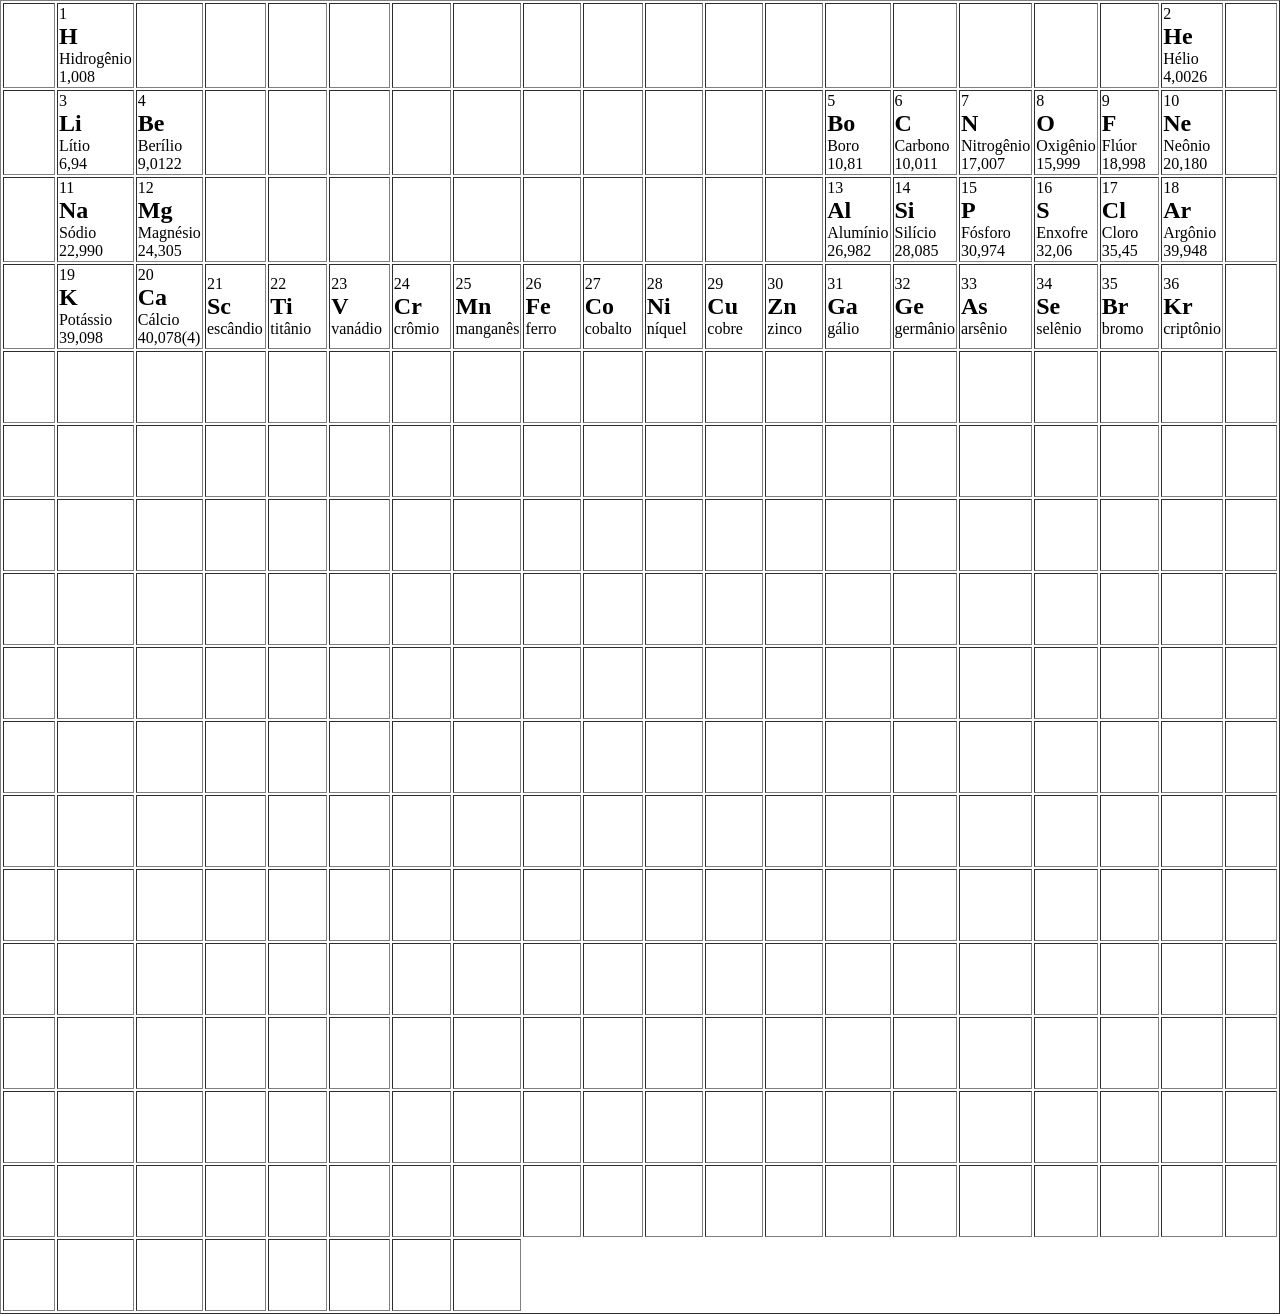
==== index.html @ b976ff1f "Add files via upload" ====
<!DOCTYPE html>
<html lang="en">
<head>
    <meta charset="UTF-8">
    <meta name="viewport" content="width=device-width, initial-scale=1.0">
    <title>Tabela</title>
    <link rel="stylesheet" href="style.css">
</head>
<body>
    <table border>
        <tr id="">
            <td class="border">
                <div></div>
                <h2></h2>
                <br>
            </td>
            <td class="border">
                <div>1</div>
                <h2>H</h2>
                Hidrogênio
                <br>1,008
            </td>
            <td class="border">
                <div></div>
                <h2></h2>
                <br>
            </td>
            <td class="border">
                <div></div>
                <h2></h2>
                <br>
            </td>
            <td class="border">
                <div></div>
                <h2></h2>
                <br>
            </td>
            <td class="border">
                <div></div>
                <h2></h2>
                <br>
            </td>
            <td class="border">
                <div></div>
                <h2></h2>
                <br>
            </td>
            <td class="border">
                <div></div>
                <h2></h2>
                <br>
            </td>
            <td class="border">
                <div></div>
                <h2></h2>
                <br>
            </td>
            <td class="border">
                <div></div>
                <h2></h2>
                <br>
            </td>
            <td class="border">
                <div></div>
                <h2></h2>
                <br>
            </td>
            <td class="border">
                <div></div>
                <h2></h2>
                <br>
            </td>
            <td class="border">
                <div></div>
                <h2></h2>
                <br>
            </td>
            <td class="border">
                <div></div>
                <h2></h2>
                <br>
            </td>
            <td class="border">
                <div></div>
                <h2></h2>
                <br>
            </td>
            <td class="border">
                <div></div>
                <h2></h2>
                <br>
            </td>
            <td class="border">
                <div></div>
                <h2></h2>
                <br>
            </td>
            <td class="border">
                <div></div>
                <h2></h2>
                <br>
            </td>
            <td class="border">
                <div>2</div>
                <h2>He</h2>
                Hélio
                <br>4,0026
            </td>
            <td class="border">
                <div></div>
                <h2></h2>
                <br>
            </td>
        </tr>
        <tr id="">
            <td class="border">
                <div></div>
                <h2></h2>
                <br>
            </td>
            <td class="border">
                <div>3</div>
                <h2>Li</h2>
                Lítio
                <br>6,94
            </td>
            <td class="border">
                <div>4</div>
                <h2>Be</h2>
                Berílio
                <br>9,0122
            </td>
            <td class="border">
                <div></div>
                <h2></h2>
                <br>
            </td>
            <td class="border">
                <div></div>
                <h2></h2>
                <br>
            </td>
            <td class="border">
                <div></div>
                <h2></h2>
                <br>
            </td>
            <td class="border">
                <div></div>
                <h2></h2>
                <br>
            </td>
            <td class="border">
                <div></div>
                <h2></h2>
                <br>
            </td>
            <td class="border">
                <div></div>
                <h2></h2>
                <br>
            </td>
            <td class="border">
                <div></div>
                <h2></h2>
                <br>
            </td>
            <td class="border">
                <div></div>
                <h2></h2>
                <br>
            </td>
            <td class="border">
                <div></div>
                <h2></h2>
                <br>
            </td>
            <td class="border">
                <div></div>
                <h2></h2>
                <br>
            </td>
            <td class="border">
                <div>5</div>
                <h2>Bo</h2>
                Boro
                <br>10,81
            </td>
            <td class="border">
                <div>6</div>
                <h2>C</h2>
                Carbono
                <br>10,011
            </td>
            <td class="border">
                <div>7</div>
                <h2>N</h2>
                Nitrogênio
                <br>17,007
            </td>
            <td class="border">
                <div>8</div>
                <h2>O</h2>
                Oxigênio
                <br>15,999
            </td>
            <td class="border">
                <div>9</div>
                <h2>F</h2>
                Flúor
                <br>18,998
            </td>
            <td class="border">
                <div>10</div>
                <h2>Ne</h2>
                Neônio
                <br>20,180
            </td>
            <td class="border">
                <div></div>
                <h2></h2>
                <br>
            </td>
        </tr>
        <tr id="">
            <td class="border">
                <div></div>
                <h2></h2>
                <br>
            </td>
            <td class="border">
                <div>11</div>
                <h2>Na</h2>
                Sódio
                <br>22,990
            </td>
            <td class="border">
                <div>12</div>
                <h2>Mg</h2>
                Magnésio
                <br>24,305
            </td>
            <td class="border">
                <div></div>
                <h2></h2>
                <br>
            </td>
            <td class="border">
                <div></div>
                <h2></h2>
                <br>
            </td>
            <td class="border">
                <div></div>
                <h2></h2>
                <br>
            </td>
            <td class="border">
                <div></div>
                <h2></h2>
                <br>
            </td>
            <td class="border">
                <div></div>
                <h2></h2>
                <br>
            </td>
            <td class="border">
                <div></div>
                <h2></h2>
                <br>
            </td>
            <td class="border">
                <div></div>
                <h2></h2>
                <br>
            </td>
            <td class="border">
                <div></div>
                <h2></h2>
                <br>
            </td>
            <td class="border">
                <div></div>
                <h2></h2>
                <br>
            </td>
            <td class="border">
                <div></div>
                <h2></h2>
                <br>
            </td>
            <td class="border">
                <div>13</div>
                <h2>Al</h2>
                Alumínio
                <br>26,982
            </td>
            <td class="border">
                <div>14</div>
                <h2>Si</h2>
                Silício
                <br>28,085
            </td>
            <td class="border">
                <div>15</div>
                <h2>P</h2>
                Fósforo
                <br>30,974
            </td>
            <td class="border">
                <div>16</div>
                <h2>S</h2>
                Enxofre
                <br>32,06
            </td>
            <td class="border">
                <div>17</div>
                <h2>Cl</h2>
                Cloro
                <br>35,45
            </td>
            <td class="border">
                <div>18</div>
                <h2>Ar</h2>
                Argônio
                <br>39,948
            </td>
            <td class="border">
                <div></div>
                <h2></h2>
                <br>
            </td>
        </tr>
        <tr id="">
            <td class="border">
                <div></div>
                <h2></h2>
                <br>
            </td>
            <td class="border">
                <div>19</div>
                <h2>K</h2>
                Potássio
                <br>39,098
            </td>
            <td class="border">
                <div>20</div>
                <h2>Ca</h2>
                Cálcio
                <br>40,078(4)
            </td>
            <td class="border">
                <div>21</div>
                <h2>Sc</h2>
                escândio
                <br>
            </td>
            <td class="border">
                <div>22</div>
                <h2>Ti</h2>
                titânio
                <br>
            </td>
            <td class="border">
                <div>23</div>
                <h2>V</h2>
                vanádio
                <br>
            </td>
            <td class="border">
                <div>24</div>
                <h2>Cr</h2>
                crômio
                <br>
            </td>
            <td class="border">
                <div>25</div>
                <h2>Mn</h2>
                manganês
                <br>
            </td>
            <td class="border">
                <div>26</div>
                <h2>Fe</h2>
                ferro
                <br>
            </td>
            <td class="border">
                <div>27</div>
                <h2>Co</h2>
                cobalto
                <br>
            </td>
            <td class="border">
                <div>28</div>
                <h2>Ni</h2>
                níquel
                <br>
            </td>
            <td class="border">
                <div>29</div>
                <h2>Cu</h2>
                cobre
                <br>
            </td>
            <td class="border">
                <div>30</div>
                <h2>Zn</h2>
                zinco
                <br>
            </td>
            <td class="border">
                <div>31</div>
                <h2>Ga</h2>
                gálio
                <br>
            </td>
            <td class="border">
                <div>32</div>
                <h2>Ge</h2>
                germânio
                <br>
            </td>
            <td class="border">
                <div>33</div>
                <h2>As</h2>
                arsênio
                <br>
            </td>
            <td class="border">
                <div>34</div>
                <h2>Se</h2>
                selênio
                <br>
            </td>
            <td class="border">
                <div>35</div>
                <h2>Br</h2>
                bromo
                <br>
            </td>
            <td class="border">
                <div>36</div>
                <h2>Kr</h2>
                criptônio
                <br>
            </td>
            <td class="border">
                <div></div>
                <h2></h2>
                <br>
            </td>
        </tr>
        <tr id="">
            <td class="border">
                <div></div>
                <h2></h2>
                <br>
            </td>
            <td class="border">
                <div></div>
                <h2></h2>
                <br>
            </td>
            <td class="border">
                <div></div>
                <h2></h2>
                <br>
            </td>
            <td class="border">
                <div></div>
                <h2></h2>
                <br>
            </td>
            <td class="border">
                <div></div>
                <h2></h2>
                <br>
            </td>
            <td class="border">
                <div></div>
                <h2></h2>
                <br>
            </td>
            <td class="border">
                <div></div>
                <h2></h2>
                <br>
            </td>
            <td class="border">
                <div></div>
                <h2></h2>
                <br>
            </td>
            <td class="border">
                <div></div>
                <h2></h2>
                <br>
            </td>
            <td class="border">
                <div></div>
                <h2></h2>
                <br>
            </td>
            <td class="border">
                <div></div>
                <h2></h2>
                <br>
            </td>
            <td class="border">
                <div></div>
                <h2></h2>
                <br>
            </td>
            <td class="border">
                <div></div>
                <h2></h2>
                <br>
            </td>
            <td class="border">
                <div></div>
                <h2></h2>
                <br>
            </td>
            <td class="border">
                <div></div>
                <h2></h2>
                <br>
            </td>
            <td class="border">
                <div></div>
                <h2></h2>
                <br>
            </td>
            <td class="border">
                <div></div>
                <h2></h2>
                <br>
            </td>
            <td class="border">
                <div></div>
                <h2></h2>
                <br>
            </td>
            <td class="border">
                <div></div>
                <h2></h2>
                <br>
            </td>
            <td class="border">
                <div></div>
                <h2></h2>
                <br>
            </td>
        </tr>
        <tr id="">
            <td class="border">
                <div></div>
                <h2></h2>
                <br>
            </td>
            <td class="border">
                <div></div>
                <h2></h2>
                <br>
            </td>
            <td class="border">
                <div></div>
                <h2></h2>
                <br>
            </td>
            <td class="border">
                <div></div>
                <h2></h2>
                <br>
            </td>
            <td class="border">
                <div></div>
                <h2></h2>
                <br>
            </td>
            <td class="border">
                <div></div>
                <h2></h2>
                <br>
            </td>
            <td class="border">
                <div></div>
                <h2></h2>
                <br>
            </td>
            <td class="border">
                <div></div>
                <h2></h2>
                <br>
            </td>
            <td class="border">
                <div></div>
                <h2></h2>
                <br>
            </td>
            <td class="border">
                <div></div>
                <h2></h2>
                <br>
            </td>
            <td class="border">
                <div></div>
                <h2></h2>
                <br>
            </td>
            <td class="border">
                <div></div>
                <h2></h2>
                <br>
            </td>
            <td class="border">
                <div></div>
                <h2></h2>
                <br>
            </td>
            <td class="border">
                <div></div>
                <h2></h2>
                <br>
            </td>
            <td class="border">
                <div></div>
                <h2></h2>
                <br>
            </td>
            <td class="border">
                <div></div>
                <h2></h2>
                <br>
            </td>
            <td class="border">
                <div></div>
                <h2></h2>
                <br>
            </td>
            <td class="border">
                <div></div>
                <h2></h2>
                <br>
            </td>
            <td class="border">
                <div></div>
                <h2></h2>
                <br>
            </td>
            <td class="border">
                <div></div>
                <h2></h2>
                <br>
            </td>
        </tr>
        <tr id="">
            <td class="border">
                <div></div>
                <h2></h2>
                <br>
            </td>
            <td class="border">
                <div></div>
                <h2></h2>
                <br>
            </td>
            <td class="border">
                <div></div>
                <h2></h2>
                <br>
            </td>
            <td class="border">
                <div></div>
                <h2></h2>
                <br>
            </td>
            <td class="border">
                <div></div>
                <h2></h2>
                <br>
            </td>
            <td class="border">
                <div></div>
                <h2></h2>
                <br>
            </td>
            <td class="border">
                <div></div>
                <h2></h2>
                <br>
            </td>
            <td class="border">
                <div></div>
                <h2></h2>
                <br>
            </td>
            <td class="border">
                <div></div>
                <h2></h2>
                <br>
            </td>
            <td class="border">
                <div></div>
                <h2></h2>
                <br>
            </td>
            <td class="border">
                <div></div>
                <h2></h2>
                <br>
            </td>
            <td class="border">
                <div></div>
                <h2></h2>
                <br>
            </td>
            <td class="border">
                <div></div>
                <h2></h2>
                <br>
            </td>
            <td class="border">
                <div></div>
                <h2></h2>
                <br>
            </td>
            <td class="border">
                <div></div>
                <h2></h2>
                <br>
            </td>
            <td class="border">
                <div></div>
                <h2></h2>
                <br>
            </td>
            <td class="border">
                <div></div>
                <h2></h2>
                <br>
            </td>
            <td class="border">
                <div></div>
                <h2></h2>
                <br>
            </td>
            <td class="border">
                <div></div>
                <h2></h2>
                <br>
            </td>
            <td class="border">
                <div></div>
                <h2></h2>
                <br>
            </td>
        </tr>
        <tr id="">
            <td class="border">
                <div></div>
                <h2></h2>
                <br>
            </td>
            <td class="border">
                <div></div>
                <h2></h2>
                <br>
            </td>
            <td class="border">
                <div></div>
                <h2></h2>
                <br>
            </td>
            <td class="border">
                <div></div>
                <h2></h2>
                <br>
            </td>
            <td class="border">
                <div></div>
                <h2></h2>
                <br>
            </td>
            <td class="border">
                <div></div>
                <h2></h2>
                <br>
            </td>
            <td class="border">
                <div></div>
                <h2></h2>
                <br>
            </td>
            <td class="border">
                <div></div>
                <h2></h2>
                <br>
            </td>
            <td class="border">
                <div></div>
                <h2></h2>
                <br>
            </td>
            <td class="border">
                <div></div>
                <h2></h2>
                <br>
            </td>
            <td class="border">
                <div></div>
                <h2></h2>
                <br>
            </td>
            <td class="border">
                <div></div>
                <h2></h2>
                <br>
            </td>
            <td class="border">
                <div></div>
                <h2></h2>
                <br>
            </td>
            <td class="border">
                <div></div>
                <h2></h2>
                <br>
            </td>
            <td class="border">
                <div></div>
                <h2></h2>
                <br>
            </td>
            <td class="border">
                <div></div>
                <h2></h2>
                <br>
            </td>
            <td class="border">
                <div></div>
                <h2></h2>
                <br>
            </td>
            <td class="border">
                <div></div>
                <h2></h2>
                <br>
            </td>
            <td class="border">
                <div></div>
                <h2></h2>
                <br>
            </td>
            <td class="border">
                <div></div>
                <h2></h2>
                <br>
            </td>
        </tr>
        <tr id="">
            <td class="border">
                <div></div>
                <h2></h2>
                <br>
            </td>
            <td class="border">
                <div></div>
                <h2></h2>
                <br>
            </td>
            <td class="border">
                <div></div>
                <h2></h2>
                <br>
            </td>
            <td class="border">
                <div></div>
                <h2></h2>
                <br>
            </td>
            <td class="border">
                <div></div>
                <h2></h2>
                <br>
            </td>
            <td class="border">
                <div></div>
                <h2></h2>
                <br>
            </td>
            <td class="border">
                <div></div>
                <h2></h2>
                <br>
            </td>
            <td class="border">
                <div></div>
                <h2></h2>
                <br>
            </td>
            <td class="border">
                <div></div>
                <h2></h2>
                <br>
            </td>
            <td class="border">
                <div></div>
                <h2></h2>
                <br>
            </td>
            <td class="border">
                <div></div>
                <h2></h2>
                <br>
            </td>
            <td class="border">
                <div></div>
                <h2></h2>
                <br>
            </td>
            <td class="border">
                <div></div>
                <h2></h2>
                <br>
            </td>
            <td class="border">
                <div></div>
                <h2></h2>
                <br>
            </td>
            <td class="border">
                <div></div>
                <h2></h2>
                <br>
            </td>
            <td class="border">
                <div></div>
                <h2></h2>
                <br>
            </td>
            <td class="border">
                <div></div>
                <h2></h2>
                <br>
            </td>
            <td class="border">
                <div></div>
                <h2></h2>
                <br>
            </td>
            <td class="border">
                <div></div>
                <h2></h2>
                <br>
            </td>
            <td class="border">
                <div></div>
                <h2></h2>
                <br>
            </td>
        </tr>
        <tr id="">
            <td class="border">
                <div></div>
                <h2></h2>
                <br>
            </td>
            <td class="border">
                <div></div>
                <h2></h2>
                <br>
            </td>
            <td class="border">
                <div></div>
                <h2></h2>
                <br>
            </td>
            <td class="border">
                <div></div>
                <h2></h2>
                <br>
            </td>
            <td class="border">
                <div></div>
                <h2></h2>
                <br>
            </td>
            <td class="border">
                <div></div>
                <h2></h2>
                <br>
            </td>
            <td class="border">
                <div></div>
                <h2></h2>
                <br>
            </td>
            <td class="border">
                <div></div>
                <h2></h2>
                <br>
            </td>
            <td class="border">
                <div></div>
                <h2></h2>
                <br>
            </td>
            <td class="border">
                <div></div>
                <h2></h2>
                <br>
            </td>
            <td class="border">
                <div></div>
                <h2></h2>
                <br>
            </td>
            <td class="border">
                <div></div>
                <h2></h2>
                <br>
            </td>
            <td class="border">
                <div></div>
                <h2></h2>
                <br>
            </td>
            <td class="border">
                <div></div>
                <h2></h2>
                <br>
            </td>
            <td class="border">
                <div></div>
                <h2></h2>
                <br>
            </td>
            <td class="border">
                <div></div>
                <h2></h2>
                <br>
            </td>
            <td class="border">
                <div></div>
                <h2></h2>
                <br>
            </td>
            <td class="border">
                <div></div>
                <h2></h2>
                <br>
            </td>
            <td class="border">
                <div></div>
                <h2></h2>
                <br>
            </td>
            <td class="border">
                <div></div>
                <h2></h2>
                <br>
            </td>
        </tr>
        <tr id="">
            <td class="border">
                <div></div>
                <h2></h2>
                <br>
            </td>
            <td class="border">
                <div></div>
                <h2></h2>
                <br>
            </td>
            <td class="border">
                <div></div>
                <h2></h2>
                <br>
            </td>
            <td class="border">
                <div></div>
                <h2></h2>
                <br>
            </td>
            <td class="border">
                <div></div>
                <h2></h2>
                <br>
            </td>
            <td class="border">
                <div></div>
                <h2></h2>
                <br>
            </td>
            <td class="border">
                <div></div>
                <h2></h2>
                <br>
            </td>
            <td class="border">
                <div></div>
                <h2></h2>
                <br>
            </td>
            <td class="border">
                <div></div>
                <h2></h2>
                <br>
            </td>
            <td class="border">
                <div></div>
                <h2></h2>
                <br>
            </td>
            <td class="border">
                <div></div>
                <h2></h2>
                <br>
            </td>
            <td class="border">
                <div></div>
                <h2></h2>
                <br>
            </td>
            <td class="border">
                <div></div>
                <h2></h2>
                <br>
            </td>
            <td class="border">
                <div></div>
                <h2></h2>
                <br>
            </td>
            <td class="border">
                <div></div>
                <h2></h2>
                <br>
            </td>
            <td class="border">
                <div></div>
                <h2></h2>
                <br>
            </td>
            <td class="border">
                <div></div>
                <h2></h2>
                <br>
            </td>
            <td class="border">
                <div></div>
                <h2></h2>
                <br>
            </td>
            <td class="border">
                <div></div>
                <h2></h2>
                <br>
            </td>
            <td class="border">
                <div></div>
                <h2></h2>
                <br>
            </td>
        </tr>
        <tr id="">
            <td class="border">
                <div></div>
                <h2></h2>
                <br>
            </td>
            <td class="border">
                <div></div>
                <h2></h2>
                <br>
            </td>
            <td class="border">
                <div></div>
                <h2></h2>
                <br>
            </td>
            <td class="border">
                <div></div>
                <h2></h2>
                <br>
            </td>
            <td class="border">
                <div></div>
                <h2></h2>
                <br>
            </td>
            <td class="border">
                <div></div>
                <h2></h2>
                <br>
            </td>
            <td class="border">
                <div></div>
                <h2></h2>
                <br>
            </td>
            <td class="border">
                <div></div>
                <h2></h2>
                <br>
            </td>
            <td class="border">
                <div></div>
                <h2></h2>
                <br>
            </td>
            <td class="border">
                <div></div>
                <h2></h2>
                <br>
            </td>
            <td class="border">
                <div></div>
                <h2></h2>
                <br>
            </td>
            <td class="border">
                <div></div>
                <h2></h2>
                <br>
            </td>
            <td class="border">
                <div></div>
                <h2></h2>
                <br>
            </td>
            <td class="border">
                <div></div>
                <h2></h2>
                <br>
            </td>
            <td class="border">
                <div></div>
                <h2></h2>
                <br>
            </td>
            <td class="border">
                <div></div>
                <h2></h2>
                <br>
            </td>
            <td class="border">
                <div></div>
                <h2></h2>
                <br>
            </td>
            <td class="border">
                <div></div>
                <h2></h2>
                <br>
            </td>
            <td class="border">
                <div></div>
                <h2></h2>
                <br>
            </td>
            <td class="border">
                <div></div>
                <h2></h2>
                <br>
            </td>
        </tr>
        <tr id="">
            <td class="border">
                <div></div>
                <h2></h2>
                <br>
            </td>
            <td class="border">
                <div></div>
                <h2></h2>
                <br>
            </td>
            <td class="border">
                <div></div>
                <h2></h2>
                <br>
            </td>
            <td class="border">
                <div></div>
                <h2></h2>
                <br>
            </td>
            <td class="border">
                <div></div>
                <h2></h2>
                <br>
            </td>
            <td class="border">
                <div></div>
                <h2></h2>
                <br>
            </td>
            <td class="border">
                <div></div>
                <h2></h2>
                <br>
            </td>
            <td class="border">
                <div></div>
                <h2></h2>
                <br>
            </td>
            <td class="border">
                <div></div>
                <h2></h2>
                <br>
            </td>
            <td class="border">
                <div></div>
                <h2></h2>
                <br>
            </td>
            <td class="border">
                <div></div>
                <h2></h2>
                <br>
            </td>
            <td class="border">
                <div></div>
                <h2></h2>
                <br>
            </td>
            <td class="border">
                <div></div>
                <h2></h2>
                <br>
            </td>
            <td class="border">
                <div></div>
                <h2></h2>
                <br>
            </td>
            <td class="border">
                <div></div>
                <h2></h2>
                <br>
            </td>
            <td class="border">
                <div></div>
                <h2></h2>
                <br>
            </td>
            <td class="border">
                <div></div>
                <h2></h2>
                <br>
            </td>
            <td class="border">
                <div></div>
                <h2></h2>
                <br>
            </td>
            <td class="border">
                <div></div>
                <h2></h2>
                <br>
            </td>
            <td class="border">
                <div></div>
                <h2></h2>
                <br>
            </td>
        </tr>
        <tr id="">
            <td class="border">
                <div></div>
                <h2></h2>
                <br>
            </td>
            <td class="border">
                <div></div>
                <h2></h2>
                <br>
            </td>
            <td class="border">
                <div></div>
                <h2></h2>
                <br>
            </td>
            <td class="border">
                <div></div>
                <h2></h2>
                <br>
            </td>
            <td class="border">
                <div></div>
                <h2></h2>
                <br>
            </td>
            <td class="border">
                <div></div>
                <h2></h2>
                <br>
            </td>
            <td class="border">
                <div></div>
                <h2></h2>
                <br>
            </td>
            <td class="border">
                <div></div>
                <h2></h2>
                <br>
            </td>
            <td class="border">
                <div></div>
                <h2></h2>
                <br>
            </td>
            <td class="border">
                <div></div>
                <h2></h2>
                <br>
            </td>
            <td class="border">
                <div></div>
                <h2></h2>
                <br>
            </td>
            <td class="border">
                <div></div>
                <h2></h2>
                <br>
            </td>
            <td class="border">
                <div></div>
                <h2></h2>
                <br>
            </td>
            <td class="border">
                <div></div>
                <h2></h2>
                <br>
            </td>
            <td class="border">
                <div></div>
                <h2></h2>
                <br>
            </td>
            <td class="border">
                <div></div>
                <h2></h2>
                <br>
            </td>
            <td class="border">
                <div></div>
                <h2></h2>
                <br>
            </td>
            <td class="border">
                <div></div>
                <h2></h2>
                <br>
            </td>
            <td class="border">
                <div></div>
                <h2></h2>
                <br>
            </td>
            <td class="border">
                <div></div>
                <h2></h2>
                <br>
            </td>
        </tr>
        <tr id="">
            <td class="border">
                <div></div>
                <h2></h2>
                <br>
            </td>
            <td class="border">
                <div></div>
                <h2></h2>
                <br>
            </td>
            <td class="border">
                <div></div>
                <h2></h2>
                <br>
            </td>
            <td class="border">
                <div></div>
                <h2></h2>
                <br>
            </td>
            <td class="border">
                <div></div>
                <h2></h2>
                <br>
            </td>
            <td class="border">
                <div></div>
                <h2></h2>
                <br>
            </td>
            <td class="border">
                <div></div>
                <h2></h2>
                <br>
            </td>
            <td class="border">
                <div></div>
                <h2></h2>
                <br>
            </td>
            <td class="border">
                <div></div>
                <h2></h2>
                <br>
            </td>
            <td class="border">
                <div></div>
                <h2></h2>
                <br>
            </td>
            <td class="border">
                <div></div>
                <h2></h2>
                <br>
            </td>
            <td class="border">
                <div></div>
                <h2></h2>
                <br>
            </td>
            <td class="border">
                <div></div>
                <h2></h2>
                <br>
            </td>
            <td class="border">
                <div></div>
                <h2></h2>
                <br>
            </td>
            <td class="border">
                <div></div>
                <h2></h2>
                <br>
            </td>
            <td class="border">
                <div></div>
                <h2></h2>
                <br>
            </td>
            <td class="border">
                <div></div>
                <h2></h2>
                <br>
            </td>
            <td class="border">
                <div></div>
                <h2></h2>
                <br>
            </td>
            <td class="border">
                <div></div>
                <h2></h2>
                <br>
            </td>
            <td class="border">
                <div></div>
                <h2></h2>
                <br>
            </td>
        </tr>
        <tr id="">
            <td class="border">
                <div></div>
                <h2></h2>
                <br>
            </td>
            <td class="border">
                <div></div>
                <h2></h2>
                <br>
            </td>
            <td class="border">
                <div></div>
                <h2></h2>
                <br>
            </td>
            <td class="border">
                <div></div>
                <h2></h2>
                <br>
            </td>
            <td class="border">
                <div></div>
                <h2></h2>
                <br>
            </td>
            <td class="border">
                <div></div>
                <h2></h2>
                <br>
            </td>
            <td class="border">
                <div></div>
                <h2></h2>
                <br>
            </td>
            <td class="border">
                <div></div>
                <h2></h2>
                <br>
            </td>
            <td class="border">
                <div></div>
                <h2></h2>
                <br>
            </td>
            <td class="border">
                <div></div>
                <h2></h2>
                <br>
            </td>
            <td class="border">
                <div></div>
                <h2></h2>
                <br>
            </td>
            <td class="border">
                <div></div>
                <h2></h2>
                <br>
            </td>
            <td class="border">
                <div></div>
                <h2></h2>
                <br>
            </td>
            <td class="border">
                <div></div>
                <h2></h2>
                <br>
            </td>
            <td class="border">
                <div></div>
                <h2></h2>
                <br>
            </td>
            <td class="border">
                <div></div>
                <h2></h2>
                <br>
            </td>
            <td class="border">
                <div></div>
                <h2></h2>
                <br>
            </td>
            <td class="border">
                <div></div>
                <h2></h2>
                <br>
            </td>
            <td class="border">
                <div></div>
                <h2></h2>
                <br>
            </td>
            <td class="border">
                <div></div>
                <h2></h2>
                <br>
            </td>
        </tr>
        <tr id="">
            <td class="border">
                <div></div>
                <h2></h2>
                <br>
            </td>
            <td class="border">
                <div></div>
                <h2></h2>
                <br>
            </td>
            <td class="border">
                <div></div>
                <h2></h2>
                <br>
            </td>
            <td class="border">
                <div></div>
                <h2></h2>
                <br>
            </td>
            <td class="border">
                <div></div>
                <h2></h2>
                <br>
            </td>
            <td class="border">
                <div></div>
                <h2></h2>
                <br>
            </td>
            <td class="border">
                <div></div>
                <h2></h2>
                <br>
            </td>
            <td class="border">
                <div></div>
                <h2></h2>
                <br>
            </td>
        </tr>
    </table>
</body>
</html>
---- style.css ----
*{
    box-sizing: border-box;
    margin: 0;
}

table{
    width: 100%;
    height: 100vh;
}

td{
    width: 5%;
    height: 8vh;
}
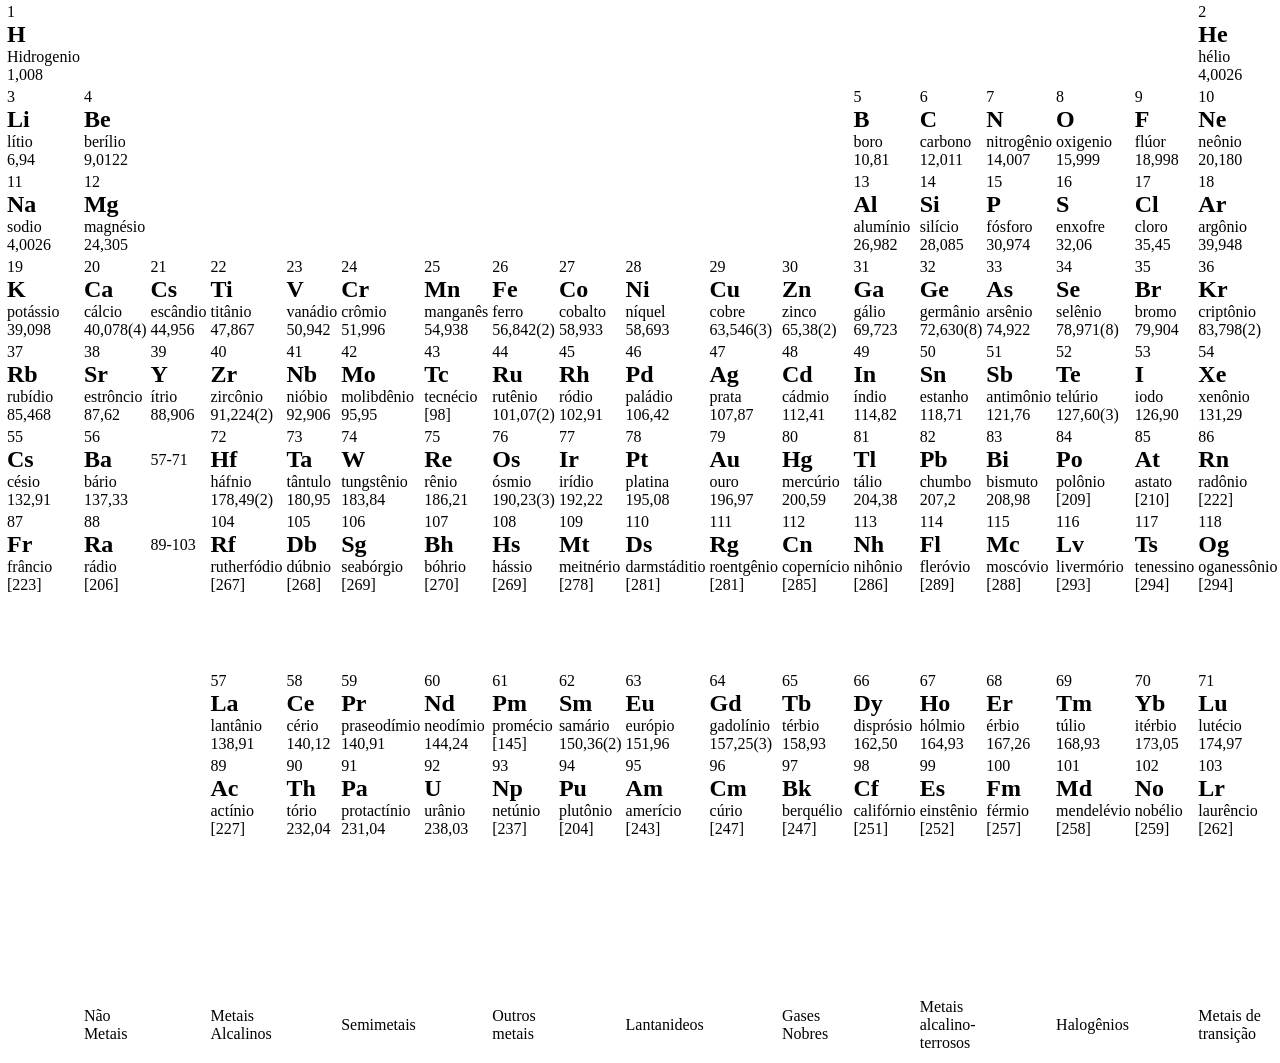
==== commit 86de020b: "index.html" ====
--- a/index.html
+++ b/index.html
@@ -1,109 +1,109 @@
 <!DOCTYPE html>
-<html lang="en">
+<html lang="pt- br">
 <head>
     <meta charset="UTF-8">
     <meta name="viewport" content="width=device-width, initial-scale=1.0">
-    <title>Tabela</title>
+    <title>tabela periodica</title>
     <link rel="stylesheet" href="style.css">
 </head>
 <body>
-    <table border>
+    <table  >
         <tr id="">
             <td class="border">
                 <div></div>
                 <h2></h2>
                 <br>
             </td>
-            <td class="border">
+            <td class="naometais">
                 <div>1</div>
                 <h2>H</h2>
-                Hidrogênio
+                Hidrogenio
                 <br>1,008
             </td>
-            <td class="border">
-                <div></div>
-                <h2></h2>
-                <br>
-            </td>
-            <td class="border">
-                <div></div>
-                <h2></h2>
-                <br>
-            </td>
-            <td class="border">
-                <div></div>
-                <h2></h2>
-                <br>
-            </td>
-            <td class="border">
-                <div></div>
-                <h2></h2>
-                <br>
-            </td>
-            <td class="border">
-                <div></div>
-                <h2></h2>
-                <br>
-            </td>
-            <td class="border">
-                <div></div>
-                <h2></h2>
-                <br>
-            </td>
-            <td class="border">
-                <div></div>
-                <h2></h2>
-                <br>
-            </td>
-            <td class="border">
-                <div></div>
-                <h2></h2>
-                <br>
-            </td>
-            <td class="border">
-                <div></div>
-                <h2></h2>
-                <br>
-            </td>
-            <td class="border">
-                <div></div>
-                <h2></h2>
-                <br>
-            </td>
-            <td class="border">
-                <div></div>
-                <h2></h2>
-                <br>
-            </td>
-            <td class="border">
-                <div></div>
-                <h2></h2>
-                <br>
-            </td>
-            <td class="border">
-                <div></div>
-                <h2></h2>
-                <br>
-            </td>
-            <td class="border">
-                <div></div>
-                <h2></h2>
-                <br>
-            </td>
-            <td class="border">
-                <div></div>
-                <h2></h2>
-                <br>
-            </td>
-            <td class="border">
-                <div></div>
-                <h2></h2>
-                <br>
-            </td>
-            <td class="border">
+            <td class=>
+                <div></div>
+                <h2></h2>
+                <br>
+            </td>
+            <td class=>
+                <div></div>
+                <h2></h2>
+                <br>
+            </td>
+            <td class=>
+                <div></div>
+                <h2></h2>
+                <br>
+            </td>
+            <td class=>
+                <div></div>
+                <h2></h2>
+                <br>
+            </td>
+            <td class="border">
+                <div></div>
+                <h2></h2>
+                <br>
+            </td>
+            <td class="border">
+                <div></div>
+                <h2></h2>
+                <br>
+            </td>
+            <td class="border">
+                <div></div>
+                <h2></h2>
+                <br>
+            </td>
+            <td class="border">
+                <div></div>
+                <h2></h2>
+                <br>
+            </td>
+            <td class="border">
+                <div></div>
+                <h2></h2>
+                <br>
+            </td>
+            <td class="border">
+                <div></div>
+                <h2></h2>
+                <br>
+            </td>
+            <td class="border">
+                <div></div>
+                <h2></h2>
+                <br>
+            </td>
+            <td class="border">
+                <div></div>
+                <h2></h2>
+                <br>
+            </td>
+            <td class="border">
+                <div></div>
+                <h2></h2>
+                <br>
+            </td>
+            <td class="border">
+                <div></div>
+                <h2></h2>
+                <br>
+            </td>
+            <td class="border">
+                <div></div>
+                <h2></h2>
+                <br>
+            </td>
+            <td class="border">
+                <div></div>
+                <h2></h2>
+                <br>
+            </td>
+            <td class="gases">
                 <div>2</div>
                 <h2>He</h2>
-                Hélio
+                hélio
                 <br>4,0026
             </td>
             <td class="border">
@@ -118,16 +118,16 @@
                 <h2></h2>
                 <br>
             </td>
-            <td class="border">
+            <td class="metaisalcalinos">
                 <div>3</div>
                 <h2>Li</h2>
-                Lítio
+                lítio
                 <br>6,94
             </td>
-            <td class="border">
+            <td class="terrosos">
                 <div>4</div>
                 <h2>Be</h2>
-                Berílio
+                berílio
                 <br>9,0122
             </td>
             <td class="border">
@@ -180,40 +180,40 @@
                 <h2></h2>
                 <br>
             </td>
-            <td class="border">
+            <td class="semi">
                 <div>5</div>
-                <h2>Bo</h2>
-                Boro
+                <h2>B</h2>
+                boro
                 <br>10,81
             </td>
-            <td class="border">
+            <td class="naometais">
                 <div>6</div>
                 <h2>C</h2>
-                Carbono
-                <br>10,011
-            </td>
-            <td class="border">
+                carbono
+                <br>12,011
+            </td>
+            <td class="naometais">
                 <div>7</div>
                 <h2>N</h2>
-                Nitrogênio
-                <br>17,007
-            </td>
-            <td class="border">
+                nitrogênio
+                <br> 14,007
+            </td>
+            <td class="naometais">
                 <div>8</div>
                 <h2>O</h2>
-                Oxigênio
+                oxigenio
                 <br>15,999
             </td>
-            <td class="border">
+            <td class="halogenio">
                 <div>9</div>
                 <h2>F</h2>
-                Flúor
+                flúor
                 <br>18,998
             </td>
-            <td class="border">
+            <td class="gases">
                 <div>10</div>
                 <h2>Ne</h2>
-                Neônio
+                neônio
                 <br>20,180
             </td>
             <td class="border">
@@ -223,107 +223,108 @@
             </td>
         </tr>
         <tr id="">
-            <td class="border">
-                <div></div>
-                <h2></h2>
-                <br>
-            </td>
-            <td class="border">
+       <td class="border">
+                <div></div>
+                <h2></h2>
+                
+                <br>
+            </td>
+            <td class="metaisalcalinos">
                 <div>11</div>
                 <h2>Na</h2>
-                Sódio
-                <br>22,990
-            </td>
-            <td class="border">
+                sodio
+                <br>4,0026
+            </td>
+            <td class="terrosos">
                 <div>12</div>
                 <h2>Mg</h2>
-                Magnésio
+                magnésio
                 <br>24,305
             </td>
-            <td class="border">
-                <div></div>
-                <h2></h2>
-                <br>
-            </td>
-            <td class="border">
-                <div></div>
-                <h2></h2>
-                <br>
-            </td>
-            <td class="border">
-                <div></div>
-                <h2></h2>
-                <br>
-            </td>
-            <td class="border">
-                <div></div>
-                <h2></h2>
-                <br>
-            </td>
-            <td class="border">
-                <div></div>
-                <h2></h2>
-                <br>
-            </td>
-            <td class="border">
-                <div></div>
-                <h2></h2>
-                <br>
-            </td>
-            <td class="border">
-                <div></div>
-                <h2></h2>
-                <br>
-            </td>
-            <td class="border">
-                <div></div>
-                <h2></h2>
-                <br>
-            </td>
-            <td class="border">
-                <div></div>
-                <h2></h2>
-                <br>
-            </td>
-            <td class="border">
-                <div></div>
-                <h2></h2>
-                <br>
-            </td>
-            <td class="border">
+            <td class=>
+                <div></div>
+                <h2></h2>
+                <br>
+            </td>
+            <td class=>
+                <div></div>
+                <h2></h2>
+                <br>
+            </td>
+            <td class=>
+                <div></div>
+                <h2></h2>
+                <br>
+            </td>
+            <td class=>
+                <div></div>
+                <h2></h2>
+                <br>
+            </td>
+            <td class=>
+                <div></div>
+                <h2></h2>
+                <br>
+            </td>
+            <td class=>
+                <div></div>
+                <h2></h2>
+                <br>
+            </td>
+            <td class="border">
+                <div></div>
+                <h2></h2>
+                <br>
+            </td>
+            <td class="border">
+                <div></div>
+                <h2></h2>
+                <br>
+            </td>
+            <td class="border">
+                <div></div>
+                <h2></h2>
+                <br>
+            </td>
+            <td class="border">
+                <div></div>
+                <h2></h2>
+                <br>
+            </td>
+            <td class="outros">
                 <div>13</div>
                 <h2>Al</h2>
-                Alumínio
+                alumínio
                 <br>26,982
             </td>
-            <td class="border">
+            <td class="semi">
                 <div>14</div>
                 <h2>Si</h2>
-                Silício
+                silício
                 <br>28,085
             </td>
-            <td class="border">
+            <td class="naometais">
                 <div>15</div>
                 <h2>P</h2>
-                Fósforo
+                fósforo
                 <br>30,974
             </td>
-            <td class="border">
+            <td class="naometais">
                 <div>16</div>
                 <h2>S</h2>
-                Enxofre
+                enxofre
                 <br>32,06
             </td>
-            <td class="border">
+            <td class="halogenio">
                 <div>17</div>
                 <h2>Cl</h2>
-                Cloro
+                cloro
                 <br>35,45
             </td>
-            <td class="border">
+            <td class="gases">
                 <div>18</div>
                 <h2>Ar</h2>
-                Argônio
+                argônio
                 <br>39,948
             </td>
             <td class="border">
@@ -338,113 +339,113 @@
                 <h2></h2>
                 <br>
             </td>
-            <td class="border">
+            <td class="metaisalcalinos">
                 <div>19</div>
-                <h2>K</h2>
-                Potássio
+                <h2>K</h2> 
+                potássio
                 <br>39,098
             </td>
-            <td class="border">
+            <td class="terrosos">
                 <div>20</div>
-                <h2>Ca</h2>
-                Cálcio
+                <h2>Ca</h2> 
+                cálcio
                 <br>40,078(4)
             </td>
-            <td class="border">
+            <td class="transicao">
                 <div>21</div>
-                <h2>Sc</h2>
+                <h2>Cs</h2>
                 escândio
-                <br>
-            </td>
-            <td class="border">
+                <br>44,956
+            </td>
+            <td class="transicao">
                 <div>22</div>
                 <h2>Ti</h2>
                 titânio
-                <br>
-            </td>
-            <td class="border">
+                <br>47,867
+            </td>
+            <td class="transicao">
                 <div>23</div>
-                <h2>V</h2>
+                <h2>V</h2> 
                 vanádio
-                <br>
-            </td>
-            <td class="border">
+                <br>50,942
+            </td>
+            <td class="transicao">
                 <div>24</div>
                 <h2>Cr</h2>
                 crômio
-                <br>
-            </td>
-            <td class="border">
+                <br>51,996
+            </td>
+            <td class="transicao">
                 <div>25</div>
                 <h2>Mn</h2>
                 manganês
-                <br>
-            </td>
-            <td class="border">
+                <br>54,938
+            </td>
+            <td class="transicao">
                 <div>26</div>
                 <h2>Fe</h2>
                 ferro
-                <br>
-            </td>
-            <td class="border">
+                <br>56,842(2)
+            </td>
+            <td class="transicao">
                 <div>27</div>
                 <h2>Co</h2>
                 cobalto
-                <br>
-            </td>
-            <td class="border">
+                <br>58,933
+            </td>
+            <td class="transicao">
                 <div>28</div>
                 <h2>Ni</h2>
                 níquel
-                <br>
-            </td>
-            <td class="border">
+                <br>58,693
+            </td>
+            <td class="transicao">
                 <div>29</div>
                 <h2>Cu</h2>
                 cobre
-                <br>
-            </td>
-            <td class="border">
+                <br>63,546(3)
+            </td>
+            <td class="transicao">
                 <div>30</div>
                 <h2>Zn</h2>
                 zinco
-                <br>
-            </td>
-            <td class="border">
+                <br>65,38(2)
+            </td>
+            <td class="outros">
                 <div>31</div>
                 <h2>Ga</h2>
                 gálio
-                <br>
-            </td>
-            <td class="border">
+                <br>69,723
+            </td>
+            <td class="semi">
                 <div>32</div>
                 <h2>Ge</h2>
                 germânio
-                <br>
-            </td>
-            <td class="border">
+                <br>72,630(8)
+            </td>
+            <td class="semi">
                 <div>33</div>
-                <h2>As</h2>
+                <h2>As</h2> 
                 arsênio
-                <br>
-            </td>
-            <td class="border">
+                <br>74,922
+            </td>
+            <td class="naometais">
                 <div>34</div>
                 <h2>Se</h2>
                 selênio
-                <br>
-            </td>
-            <td class="border">
+                <br>78,971(8)
+            </td>
+            <td class="halogenio">
                 <div>35</div>
                 <h2>Br</h2>
                 bromo
-                <br>
-            </td>
-            <td class="border">
+                <br>79,904
+            </td>
+            <td class="gases">
                 <div>36</div>
                 <h2>Kr</h2>
                 criptônio
-                <br>
+                <br>83,798(2)
             </td>
             <td class="border">
                 <div></div>
@@ -458,95 +459,113 @@
                 <h2></h2>
                 <br>
             </td>
-            <td class="border">
-                <div></div>
-                <h2></h2>
-                <br>
-            </td>
-            <td class="border">
-                <div></div>
-                <h2></h2>
-                <br>
-            </td>
-            <td class="border">
-                <div></div>
-                <h2></h2>
-                <br>
-            </td>
-            <td class="border">
-                <div></div>
-                <h2></h2>
-                <br>
-            </td>
-            <td class="border">
-                <div></div>
-                <h2></h2>
-                <br>
-            </td>
-            <td class="border">
-                <div></div>
-                <h2></h2>
-                <br>
-            </td>
-            <td class="border">
-                <div></div>
-                <h2></h2>
-                <br>
-            </td>
-            <td class="border">
-                <div></div>
-                <h2></h2>
-                <br>
-            </td>
-            <td class="border">
-                <div></div>
-                <h2></h2>
-                <br>
-            </td>
-            <td class="border">
-                <div></div>
-                <h2></h2>
-                <br>
-            </td>
-            <td class="border">
-                <div></div>
-                <h2></h2>
-                <br>
-            </td>
-            <td class="border">
-                <div></div>
-                <h2></h2>
-                <br>
-            </td>
-            <td class="border">
-                <div></div>
-                <h2></h2>
-                <br>
-            </td>
-            <td class="border">
-                <div></div>
-                <h2></h2>
-                <br>
-            </td>
-            <td class="border">
-                <div></div>
-                <h2></h2>
-                <br>
-            </td>
-            <td class="border">
-                <div></div>
-                <h2></h2>
-                <br>
-            </td>
-            <td class="border">
-                <div></div>
-                <h2></h2>
-                <br>
-            </td>
-            <td class="border">
-                <div></div>
-                <h2></h2>
-                <br>
+            <td class="metaisalcalinos">
+                <div>37</div>
+                <h2>Rb</h2>
+                rubídio
+                <br>85,468
+            </td>
+            <td class="terrosos">
+                <div>38</div>
+                <h2>Sr</h2>
+                estrôncio
+                <br>87,62
+            </td>
+            <td class="transicao">
+                <div>39</div>
+                <h2>Y</h2>
+                ítrio
+                <br>88,906
+            </td>
+            <td class="transicao">
+                <div>40</div>
+                <h2>Zr</h2>
+                zircônio
+                <br>91,224(2)
+            </td>
+            <td class="transicao">
+                <div>41</div>
+                <h2>Nb</h2>
+                nióbio
+                <br>92,906
+            </td>
+            <td class="transicao">
+                <div>42</div>
+                <h2>Mo</h2>
+                molibdênio
+                <br>95,95
+            </td>
+            <td class="transicao">
+                <div>43</div>
+                <h2>Tc</h2>
+                tecnécio
+                <br>[98]
+            </td>
+            <td class="transicao">
+                <div>44</div>
+                <h2>Ru</h2>
+                rutênio
+                <br>101,07(2)
+            </td>
+            <td class="transicao">
+                <div>45</div>
+                <h2>Rh</h2>
+                ródio
+                <br>102,91
+            </td>
+            <td class="transicao">
+                <div>46</div>
+                <h2>Pd</h2>
+                paládio
+                <br>106,42
+            </td>
+            <td class="transicao">
+                <div>47</div>
+                <h2>Ag</h2>
+                prata
+                <br>107,87
+            </td>
+            <td class="transicao">
+                <div>48</div>
+                <h2>Cd</h2>
+                cádmio
+                <br>112,41
+            </td>
+            <td class="outros">
+                <div>49</div>
+                <h2>In</h2>
+                índio
+                <br>114,82
+            </td>
+            <td class="outros">
+                <div>50</div>
+                <h2>Sn</h2>
+                estanho
+                <br>118,71
+            </td>
+            <td class="semi">
+                <div>51</div>
+                <h2>Sb</h2>
+                antimônio
+                <br>121,76
+            </td>
+            <td class="semi">
+                <div>52</div>
+                <h2>Te</h2>
+                telúrio
+                <br>127,60(3)
+            </td>
+            <td class="halogenio">
+                <div>53</div>
+                <h2>I</h2>
+                iodo
+                <br>126,90
+            </td>
+            <td class="gases">
+                <div>54</div>
+                <h2>Xe</h2>
+                xenônio
+                <br>131,29
             </td>
             <td class="border">
                 <div></div>
@@ -560,97 +579,114 @@
                 <h2></h2>
                 <br>
             </td>
-            <td class="border">
-                <div></div>
-                <h2></h2>
-                <br>
-            </td>
-            <td class="border">
-                <div></div>
-                <h2></h2>
-                <br>
-            </td>
-            <td class="border">
-                <div></div>
-                <h2></h2>
-                <br>
-            </td>
-            <td class="border">
-                <div></div>
-                <h2></h2>
-                <br>
-            </td>
-            <td class="border">
-                <div></div>
-                <h2></h2>
-                <br>
-            </td>
-            <td class="border">
-                <div></div>
-                <h2></h2>
-                <br>
-            </td>
-            <td class="border">
-                <div></div>
-                <h2></h2>
-                <br>
-            </td>
-            <td class="border">
-                <div></div>
-                <h2></h2>
-                <br>
-            </td>
-            <td class="border">
-                <div></div>
-                <h2></h2>
-                <br>
-            </td>
-            <td class="border">
-                <div></div>
-                <h2></h2>
-                <br>
-            </td>
-            <td class="border">
-                <div></div>
-                <h2></h2>
-                <br>
-            </td>
-            <td class="border">
-                <div></div>
-                <h2></h2>
-                <br>
-            </td>
-            <td class="border">
-                <div></div>
-                <h2></h2>
-                <br>
-            </td>
-            <td class="border">
-                <div></div>
-                <h2></h2>
-                <br>
-            </td>
-            <td class="border">
-                <div></div>
-                <h2></h2>
-                <br>
-            </td>
-            <td class="border">
-                <div></div>
-                <h2></h2>
-                <br>
-            </td>
-            <td class="border">
-                <div></div>
-                <h2></h2>
-                <br>
-            </td>
-            <td class="border">
-                <div></div>
-                <h2></h2>
-                <br>
-            </td>
-            <td class="border">
+            <td class="metaisalcalinos">
+                <div>55</div>
+                <h2>Cs</h2>
+                césio
+                <br>132,91
+            </td>
+            <td class="terrosos">
+                <div>56</div>
+                <h2>Ba</h2>
+                bário
+                <br>137,33
+            </td>
+            <td class="lantanideos">
+                <div>57-71</div>
+                <h2></h2>
+                <br>
+            </td>
+            <td class="transicao">
+                <div>72</div>
+                <h2>Hf</h2>
+                háfnio
+                <br>178,49(2)
+            </td>
+            <td class="transicao">
+                <div>73</div>
+                <h2>Ta</h2>
+                tântulo
+                <br>180,95
+            </td>
+            <td class="transicao">
+                <div>74</div>
+                <h2>W</h2>
+                tungstênio
+                <br>183,84
+            </td>
+            <td class="transicao">
+                <div>75</div>
+                <h2>Re</h2>
+                rênio
+                <br>186,21
+            </td>
+            <td class="transicao">
+                <div>76</div>
+                <h2>Os</h2>
+                ósmio
+                <br>190,23(3)
+            </td>
+            <td class="transicao">
+                <div>77</div>
+                <h2>Ir</h2>
+                irídio
+                <br>192,22
+            </td>
+            <td class="transicao">
+                <div>78</div>
+                <h2>Pt</h2>
+                platina
+                <br>195,08
+            </td>
+            <td class="transicao">
+                <div>79</div>
+                <h2>Au</h2>
+                ouro
+                <br>196,97
+            </td>
+            <td class="transicao">
+                <div>80</div>
+                <h2>Hg</h2>
+                mercúrio
+                <br>200,59
+            </td>
+            <td class="outros">
+                <div>81</div>
+                <h2>Tl</h2>
+                tálio
+                <br>204,38
+            </td>
+            <td class="outros">
+                <div>82</div>
+                <h2>Pb</h2>
+                chumbo
+                <br>207,2
+            </td>
+            <td class="outros">
+                <div>83</div>
+                <h2>Bi</h2>
+                bismuto
+                <br>208,98
+            </td>
+            <td class="semi">
+                <div>84</div>
+                <h2>Po</h2>
+                polônio
+                <br>[209]
+            </td>
+            <td class="halogenio">
+                <div>85</div>
+                <h2>At</h2>
+                astato
+                <br>[210]
+            </td>
+            <td class="gases">
+                <div>86</div>
+                <h2>Rn</h2>
+                radônio
+                <br>[222]
+            </td>
+            <td class="">
                 <div></div>
                 <h2></h2>
                 <br>
@@ -662,95 +698,112 @@
                 <h2></h2>
                 <br>
             </td>
-            <td class="border">
-                <div></div>
-                <h2></h2>
-                <br>
-            </td>
-            <td class="border">
-                <div></div>
-                <h2></h2>
-                <br>
-            </td>
-            <td class="border">
-                <div></div>
-                <h2></h2>
-                <br>
-            </td>
-            <td class="border">
-                <div></div>
-                <h2></h2>
-                <br>
-            </td>
-            <td class="border">
-                <div></div>
-                <h2></h2>
-                <br>
-            </td>
-            <td class="border">
-                <div></div>
-                <h2></h2>
-                <br>
-            </td>
-            <td class="border">
-                <div></div>
-                <h2></h2>
-                <br>
-            </td>
-            <td class="border">
-                <div></div>
-                <h2></h2>
-                <br>
-            </td>
-            <td class="border">
-                <div></div>
-                <h2></h2>
-                <br>
-            </td>
-            <td class="border">
-                <div></div>
-                <h2></h2>
-                <br>
-            </td>
-            <td class="border">
-                <div></div>
-                <h2></h2>
-                <br>
-            </td>
-            <td class="border">
-                <div></div>
-                <h2></h2>
-                <br>
-            </td>
-            <td class="border">
-                <div></div>
-                <h2></h2>
-                <br>
-            </td>
-            <td class="border">
-                <div></div>
-                <h2></h2>
-                <br>
-            </td>
-            <td class="border">
-                <div></div>
-                <h2></h2>
-                <br>
-            </td>
-            <td class="border">
-                <div></div>
-                <h2></h2>
-                <br>
-            </td>
-            <td class="border">
-                <div></div>
-                <h2></h2>
-                <br>
-            </td>
-            <td class="border">
-                <div></div>
-                <h2></h2>
-                <br>
+            <td class="metaisalcalinos">
+                <div>87</div>
+                <h2>Fr</h2>
+                frâncio
+                <br>[223]
+            </td>
+            <td class="terrosos">
+                <div>88</div>
+                <h2>Ra</h2>
+                rádio
+                <br>[206]
+            </td>
+            <td class="actinidios">
+                <div>89-103</div>
+                <h2></h2>
+                <br>
+            </td>
+            <td class="transicao">
+                <div>104</div>
+                <h2>Rf</h2>
+                rutherfódio
+                <br>[267]
+            </td>
+            <td class="transicao">
+                <div>105</div>
+                <h2>Db</h2>
+                dúbnio
+                <br>[268]
+            </td>
+            <td class="transicao">
+                <div>106</div>
+                <h2>Sg</h2>
+                seabórgio
+                <br>[269]
+            </td>
+            <td class="transicao">
+                <div>107</div>
+                <h2>Bh</h2>
+                bóhrio
+                <br>[270]
+            </td>
+            <td class="transicao">
+                <div>108</div>
+                <h2>Hs</h2>
+                hássio
+                <br>[269]
+            </td>
+            <td class="transicao">
+                <div>109</div>
+                <h2>Mt</h2>
+                meitnério
+                <br>[278]
+            </td>
+            <td class="transicao">
+                <div>110</div>
+                <h2>Ds</h2>
+                darmstáditio
+                <br>[281]
+            </td>
+            <td class="transicao">
+                <div>111</div>
+                <h2>Rg</h2>
+                roentgênio
+                <br>[281]
+            </td>
+            <td class="transicao">
+                <div>112</div>
+                <h2>Cn</h2>
+                copernício
+                <br>[285]
+            </td>
+            <td class="outros">
+                <div>113</div>
+                <h2>Nh</h2>
+                nihônio
+                <br>[286]
+            </td>
+            <td class="outros">
+                <div>114</div>
+                <h2>Fl</h2>
+                fleróvio
+                <br>[289]
+            </td>
+            <td class="outros">
+                <div>115</div>
+                <h2>Mc</h2>
+                moscóvio
+                <br>[288]
+            </td>
+            <td class="outros">
+                <div>116</div>
+                <h2>Lv</h2>
+                livermório
+                <br>[293]
+            </td>
+            <td class="halogenio">
+                <div>117</div>
+                <h2>Ts</h2>
+                tenessino
+                <br>[294]
+            </td>
+            <td class="gases">
+                <div>118</div>
+                <h2>Og</h2>
+                oganessônio
+                <br>[294]
             </td>
             <td class="border">
                 <div></div>
@@ -871,80 +924,106 @@
                 <h2></h2>
                 <br>
             </td>
-            <td class="border">
-                <div></div>
-                <h2></h2>
-                <br>
-            </td>
-            <td class="border">
-                <div></div>
-                <h2></h2>
-                <br>
-            </td>
-            <td class="border">
-                <div></div>
-                <h2></h2>
-                <br>
-            </td>
-            <td class="border">
-                <div></div>
-                <h2></h2>
-                <br>
-            </td>
-            <td class="border">
-                <div></div>
-                <h2></h2>
-                <br>
-            </td>
-            <td class="border">
-                <div></div>
-                <h2></h2>
-                <br>
-            </td>
-            <td class="border">
-                <div></div>
-                <h2></h2>
-                <br>
-            </td>
-            <td class="border">
-                <div></div>
-                <h2></h2>
-                <br>
-            </td>
-            <td class="border">
-                <div></div>
-                <h2></h2>
-                <br>
-            </td>
-            <td class="border">
-                <div></div>
-                <h2></h2>
-                <br>
-            </td>
-            <td class="border">
-                <div></div>
-                <h2></h2>
-                <br>
-            </td>
-            <td class="border">
-                <div></div>
-                <h2></h2>
-                <br>
-            </td>
-            <td class="border">
-                <div></div>
-                <h2></h2>
-                <br>
-            </td>
-            <td class="border">
-                <div></div>
-                <h2></h2>
-                <br>
-            </td>
-            <td class="border">
-                <div></div>
-                <h2></h2>
-                <br>
+        </td>
+        <td class="border">
+            <div></div>
+            <h2></h2>
+            <br>
+        </td>
+        <td class="border">
+            <div></div>
+            <h2></h2>
+            <br>
+        </td>
+            <td class="lantanideos">
+                <div>57</div>
+                <h2>La</h2>
+                lantânio
+                <br>138,91
+            </td>
+            <td class="lantanideos">
+                <div>58</div>
+                <h2>Ce</h2>
+                cério
+                <br>140,12
+            </td>
+            <td class="lantanideos">
+                <div>59</div>
+                <h2>Pr</h2>
+                praseodímio
+                <br>140,91
+            </td>
+            <td class="lantanideos">
+                <div>60</div>
+                <h2>Nd</h2>
+                neodímio
+                <br>144,24
+            </td>
+            <td class="lantanideos">
+                <div>61</div>
+                <h2>Pm</h2>
+                promécio
+                <br>[145]
+            </td>
+            <td class="lantanideos">
+                <div>62</div>
+                <h2>Sm</h2>
+                samário
+                <br>150,36(2)
+            </td>
+            <td class="lantanideos">
+                <div>63</div>
+                <h2>Eu</h2>
+                európio
+                <br>151,96
+            </td>
+            <td class="lantanideos">
+                <div>64</div>
+                <h2>Gd</h2>
+                gadolínio
+                <br>157,25(3)
+            </td>
+            <td class="lantanideos">
+                <div>65</div>
+                <h2>Tb</h2>
+                térbio
+                <br>158,93
+            </td>
+            <td class="lantanideos">
+                <div>66</div>
+                <h2>Dy</h2>
+                disprósio
+                <br>162,50
+            </td>
+            <td class="lantanideos">
+                <div>67</div>
+                <h2>Ho</h2>
+                hólmio
+                <br>164,93
+            </td>
+            <td class="lantanideos">
+                <div>68</div>
+                <h2>Er</h2>
+                érbio
+                <br>167,26
+            </td>
+            <td class="lantanideos">
+                <div>69</div>
+                <h2>Tm</h2>
+                túlio
+                <br>168,93
+            </td>
+            <td class="lantanideos">
+                <div>70</div>
+                <h2>Yb</h2>
+                itérbio
+                <br>173,05
+            </td>
+            <td class="lantanideos">
+                <div>71</div>
+                <h2>Lu</h2>
+                lutécio
+                <br>174,97
             </td>
             <td class="border">
                 <div></div>
@@ -983,80 +1062,95 @@
                 <h2></h2>
                 <br>
             </td>
-            <td class="border">
-                <div></div>
-                <h2></h2>
-                <br>
-            </td>
-            <td class="border">
-                <div></div>
-                <h2></h2>
-                <br>
-            </td>
-            <td class="border">
-                <div></div>
-                <h2></h2>
-                <br>
-            </td>
-            <td class="border">
-                <div></div>
-                <h2></h2>
-                <br>
-            </td>
-            <td class="border">
-                <div></div>
-                <h2></h2>
-                <br>
-            </td>
-            <td class="border">
-                <div></div>
-                <h2></h2>
-                <br>
-            </td>
-            <td class="border">
-                <div></div>
-                <h2></h2>
-                <br>
-            </td>
-            <td class="border">
-                <div></div>
-                <h2></h2>
-                <br>
-            </td>
-            <td class="border">
-                <div></div>
-                <h2></h2>
-                <br>
-            </td>
-            <td class="border">
-                <div></div>
-                <h2></h2>
-                <br>
-            </td>
-            <td class="border">
-                <div></div>
-                <h2></h2>
-                <br>
-            </td>
-            <td class="border">
-                <div></div>
-                <h2></h2>
-                <br>
-            </td>
-            <td class="border">
-                <div></div>
-                <h2></h2>
-                <br>
-            </td>
-            <td class="border">
-                <div></div>
-                <h2></h2>
-                <br>
-            </td>
-            <td class="border">
-                <div></div>
-                <h2></h2>
-                <br>
+            <td class="actinidios">
+                <div>89</div>
+                <h2>Ac</h2>
+                actínio
+                <br>[227]
+            </td>
+            <td class="actinidios">
+                <div>90</div>
+                <h2>Th</h2>
+                tório
+                <br>232,04
+            </td>
+            <td class="actinidios">
+                <div>91</div>
+                <h2>Pa</h2>
+                protactínio
+                <br>231,04
+            </td>
+            <td class="actinidios">
+                <div>92</div>
+                <h2>U</h2>
+                urânio
+                <br>238,03
+            </td>
+            <td class="actinidios">
+                <div>93</div>
+                <h2>Np</h2>
+                netúnio
+                <br>[237]
+            </td>
+            <td class="actinidios">
+                <div>94</div>
+                <h2>Pu</h2>
+                plutônio
+                <br>[204]
+            </td>
+            <td class="actinidios">
+                <div>95</div>
+                <h2>Am</h2>
+                amerício
+                <br>[243]
+            </td>
+            <td class="actinidios">
+                <div>96</div>
+                <h2>Cm</h2>
+                cúrio
+                <br>[247]
+            </td>
+            <td class="actinidios">
+                <div>97</div>
+                <h2>Bk</h2>
+                berquélio
+                <br>[247]
+            </td>
+            <td class="actinidios">
+                <div>98</div>
+                <h2>Cf</h2>
+                califórnio
+                <br>[251]
+            </td>
+            <td class="actinidios">
+                <div>99</div>
+                <h2>Es</h2>
+                einstênio
+                <br>[252]
+            </td>
+            <td class="actinidios">
+                <div>100</div>
+                <h2>Fm</h2>
+                férmio
+                <br>[257]
+            </td>
+            <td class="actinidios">
+                <div>101</div>
+                <h2>Md</h2>
+                mendelévio
+                <br>[258]
+            </td>
+            <td class="actinidios">
+                <div>102</div>
+                <h2>No</h2>
+                nobélio
+                <br>[259]
+            </td>
+            <td class="actinidios">
+                <div>103</div>
+                <h2>Lr</h2>
+                laurêncio
+                <br>[262]
             </td>
             <td class="border">
                 <div></div>
@@ -1268,457 +1362,43 @@
                 <br>
             </td>
         </tr>
-        <tr id="">
-            <td class="border">
-                <div></div>
-                <h2></h2>
-                <br>
-            </td>
-            <td class="border">
-                <div></div>
-                <h2></h2>
-                <br>
-            </td>
-            <td class="border">
-                <div></div>
-                <h2></h2>
-                <br>
-            </td>
-            <td class="border">
-                <div></div>
-                <h2></h2>
-                <br>
-            </td>
-            <td class="border">
-                <div></div>
-                <h2></h2>
-                <br>
-            </td>
-            <td class="border">
-                <div></div>
-                <h2></h2>
-                <br>
-            </td>
-            <td class="border">
-                <div></div>
-                <h2></h2>
-                <br>
-            </td>
-            <td class="border">
-                <div></div>
-                <h2></h2>
-                <br>
-            </td>
-            <td class="border">
-                <div></div>
-                <h2></h2>
-                <br>
-            </td>
-            <td class="border">
-                <div></div>
-                <h2></h2>
-                <br>
-            </td>
-            <td class="border">
-                <div></div>
-                <h2></h2>
-                <br>
-            </td>
-            <td class="border">
-                <div></div>
-                <h2></h2>
-                <br>
-            </td>
-            <td class="border">
-                <div></div>
-                <h2></h2>
-                <br>
-            </td>
-            <td class="border">
-                <div></div>
-                <h2></h2>
-                <br>
-            </td>
-            <td class="border">
-                <div></div>
-                <h2></h2>
-                <br>
-            </td>
-            <td class="border">
-                <div></div>
-                <h2></h2>
-                <br>
-            </td>
-            <td class="border">
-                <div></div>
-                <h2></h2>
-                <br>
-            </td>
-            <td class="border">
-                <div></div>
-                <h2></h2>
-                <br>
-            </td>
-            <td class="border">
-                <div></div>
-                <h2></h2>
-                <br>
-            </td>
-            <td class="border">
-                <div></div>
-                <h2></h2>
-                <br>
-            </td>
-        </tr>
-        <tr id="">
-            <td class="border">
-                <div></div>
-                <h2></h2>
-                <br>
-            </td>
-            <td class="border">
-                <div></div>
-                <h2></h2>
-                <br>
-            </td>
-            <td class="border">
-                <div></div>
-                <h2></h2>
-                <br>
-            </td>
-            <td class="border">
-                <div></div>
-                <h2></h2>
-                <br>
-            </td>
-            <td class="border">
-                <div></div>
-                <h2></h2>
-                <br>
-            </td>
-            <td class="border">
-                <div></div>
-                <h2></h2>
-                <br>
-            </td>
-            <td class="border">
-                <div></div>
-                <h2></h2>
-                <br>
-            </td>
-            <td class="border">
-                <div></div>
-                <h2></h2>
-                <br>
-            </td>
-            <td class="border">
-                <div></div>
-                <h2></h2>
-                <br>
-            </td>
-            <td class="border">
-                <div></div>
-                <h2></h2>
-                <br>
-            </td>
-            <td class="border">
-                <div></div>
-                <h2></h2>
-                <br>
-            </td>
-            <td class="border">
-                <div></div>
-                <h2></h2>
-                <br>
-            </td>
-            <td class="border">
-                <div></div>
-                <h2></h2>
-                <br>
-            </td>
-            <td class="border">
-                <div></div>
-                <h2></h2>
-                <br>
-            </td>
-            <td class="border">
-                <div></div>
-                <h2></h2>
-                <br>
-            </td>
-            <td class="border">
-                <div></div>
-                <h2></h2>
-                <br>
-            </td>
-            <td class="border">
-                <div></div>
-                <h2></h2>
-                <br>
-            </td>
-            <td class="border">
-                <div></div>
-                <h2></h2>
-                <br>
-            </td>
-            <td class="border">
-                <div></div>
-                <h2></h2>
-                <br>
-            </td>
-            <td class="border">
-                <div></div>
-                <h2></h2>
-                <br>
-            </td>
-        </tr>
-        <tr id="">
-            <td class="border">
-                <div></div>
-                <h2></h2>
-                <br>
-            </td>
-            <td class="border">
-                <div></div>
-                <h2></h2>
-                <br>
-            </td>
-            <td class="border">
-                <div></div>
-                <h2></h2>
-                <br>
-            </td>
-            <td class="border">
-                <div></div>
-                <h2></h2>
-                <br>
-            </td>
-            <td class="border">
-                <div></div>
-                <h2></h2>
-                <br>
-            </td>
-            <td class="border">
-                <div></div>
-                <h2></h2>
-                <br>
-            </td>
-            <td class="border">
-                <div></div>
-                <h2></h2>
-                <br>
-            </td>
-            <td class="border">
-                <div></div>
-                <h2></h2>
-                <br>
-            </td>
-            <td class="border">
-                <div></div>
-                <h2></h2>
-                <br>
-            </td>
-            <td class="border">
-                <div></div>
-                <h2></h2>
-                <br>
-            </td>
-            <td class="border">
-                <div></div>
-                <h2></h2>
-                <br>
-            </td>
-            <td class="border">
-                <div></div>
-                <h2></h2>
-                <br>
-            </td>
-            <td class="border">
-                <div></div>
-                <h2></h2>
-                <br>
-            </td>
-            <td class="border">
-                <div></div>
-                <h2></h2>
-                <br>
-            </td>
-            <td class="border">
-                <div></div>
-                <h2></h2>
-                <br>
-            </td>
-            <td class="border">
-                <div></div>
-                <h2></h2>
-                <br>
-            </td>
-            <td class="border">
-                <div></div>
-                <h2></h2>
-                <br>
-            </td>
-            <td class="border">
-                <div></div>
-                <h2></h2>
-                <br>
-            </td>
-            <td class="border">
-                <div></div>
-                <h2></h2>
-                <br>
-            </td>
-            <td class="border">
-                <div></div>
-                <h2></h2>
-                <br>
-            </td>
-        </tr>
-        <tr id="">
-            <td class="border">
-                <div></div>
-                <h2></h2>
-                <br>
-            </td>
-            <td class="border">
-                <div></div>
-                <h2></h2>
-                <br>
-            </td>
-            <td class="border">
-                <div></div>
-                <h2></h2>
-                <br>
-            </td>
-            <td class="border">
-                <div></div>
-                <h2></h2>
-                <br>
-            </td>
-            <td class="border">
-                <div></div>
-                <h2></h2>
-                <br>
-            </td>
-            <td class="border">
-                <div></div>
-                <h2></h2>
-                <br>
-            </td>
-            <td class="border">
-                <div></div>
-                <h2></h2>
-                <br>
-            </td>
-            <td class="border">
-                <div></div>
-                <h2></h2>
-                <br>
-            </td>
-            <td class="border">
-                <div></div>
-                <h2></h2>
-                <br>
-            </td>
-            <td class="border">
-                <div></div>
-                <h2></h2>
-                <br>
-            </td>
-            <td class="border">
-                <div></div>
-                <h2></h2>
-                <br>
-            </td>
-            <td class="border">
-                <div></div>
-                <h2></h2>
-                <br>
-            </td>
-            <td class="border">
-                <div></div>
-                <h2></h2>
-                <br>
-            </td>
-            <td class="border">
-                <div></div>
-                <h2></h2>
-                <br>
-            </td>
-            <td class="border">
-                <div></div>
-                <h2></h2>
-                <br>
-            </td>
-            <td class="border">
-                <div></div>
-                <h2></h2>
-                <br>
-            </td>
-            <td class="border">
-                <div></div>
-                <h2></h2>
-                <br>
-            </td>
-            <td class="border">
-                <div></div>
-                <h2></h2>
-                <br>
-            </td>
-            <td class="border">
-                <div></div>
-                <h2></h2>
-                <br>
-            </td>
-            <td class="border">
-                <div></div>
-                <h2></h2>
-                <br>
-            </td>
-        </tr>
-        <tr id="">
-            <td class="border">
-                <div></div>
-                <h2></h2>
-                <br>
-            </td>
-            <td class="border">
-                <div></div>
-                <h2></h2>
-                <br>
-            </td>
-            <td class="border">
-                <div></div>
-                <h2></h2>
-                <br>
-            </td>
-            <td class="border">
-                <div></div>
-                <h2></h2>
-                <br>
-            </td>
-            <td class="border">
-                <div></div>
-                <h2></h2>
-                <br>
-            </td>
-            <td class="border">
-                <div></div>
-                <h2></h2>
-                <br>
-            </td>
-            <td class="border">
-                <div></div>
-                <h2></h2>
-                <br>
-            </td>
-            <td class="border">
-                <div></div>
-                <h2></h2>
-                <br>
-            </td>
-        </tr>
-    </table>
+
+     <tr>
+        <td></td>
+        <td><div class="quadrado"></div></td>
+        <td> Não Metais</td>
+        <td><div class="quadrado2"></div></td>
+        <td> Metais Alcalinos</td>
+        <td><div class="quadrado3"></div></td>
+        <td>Semimetais</td>
+        <td><div class="quadrado4"></div></td>
+        <td>Outros metais</td>
+        <td><div class="quadrado5"></div></td>
+        <td>Lantanideos</td>
+        <td><div class="quadrado6"></div></td>
+        <td>Gases Nobres</td>
+        <td><div class="quadrado7"></div></td>
+        <td>Metais alcalino-terrosos</td>
+        <td><div class="quadrado8"></div></td>
+        <td>Halogênios</td>
+        <td><div class="quadrado9"></div></td>
+        <td>Metais de transição</td>
+        <td><div class="quadrado10"></div></td>
+        <td>Actinídios</td>
+       
+    </tr>
+
+
+  </table>
+
+
+
+
+
+
+
+
+
+
 </body>
 </html>
-
